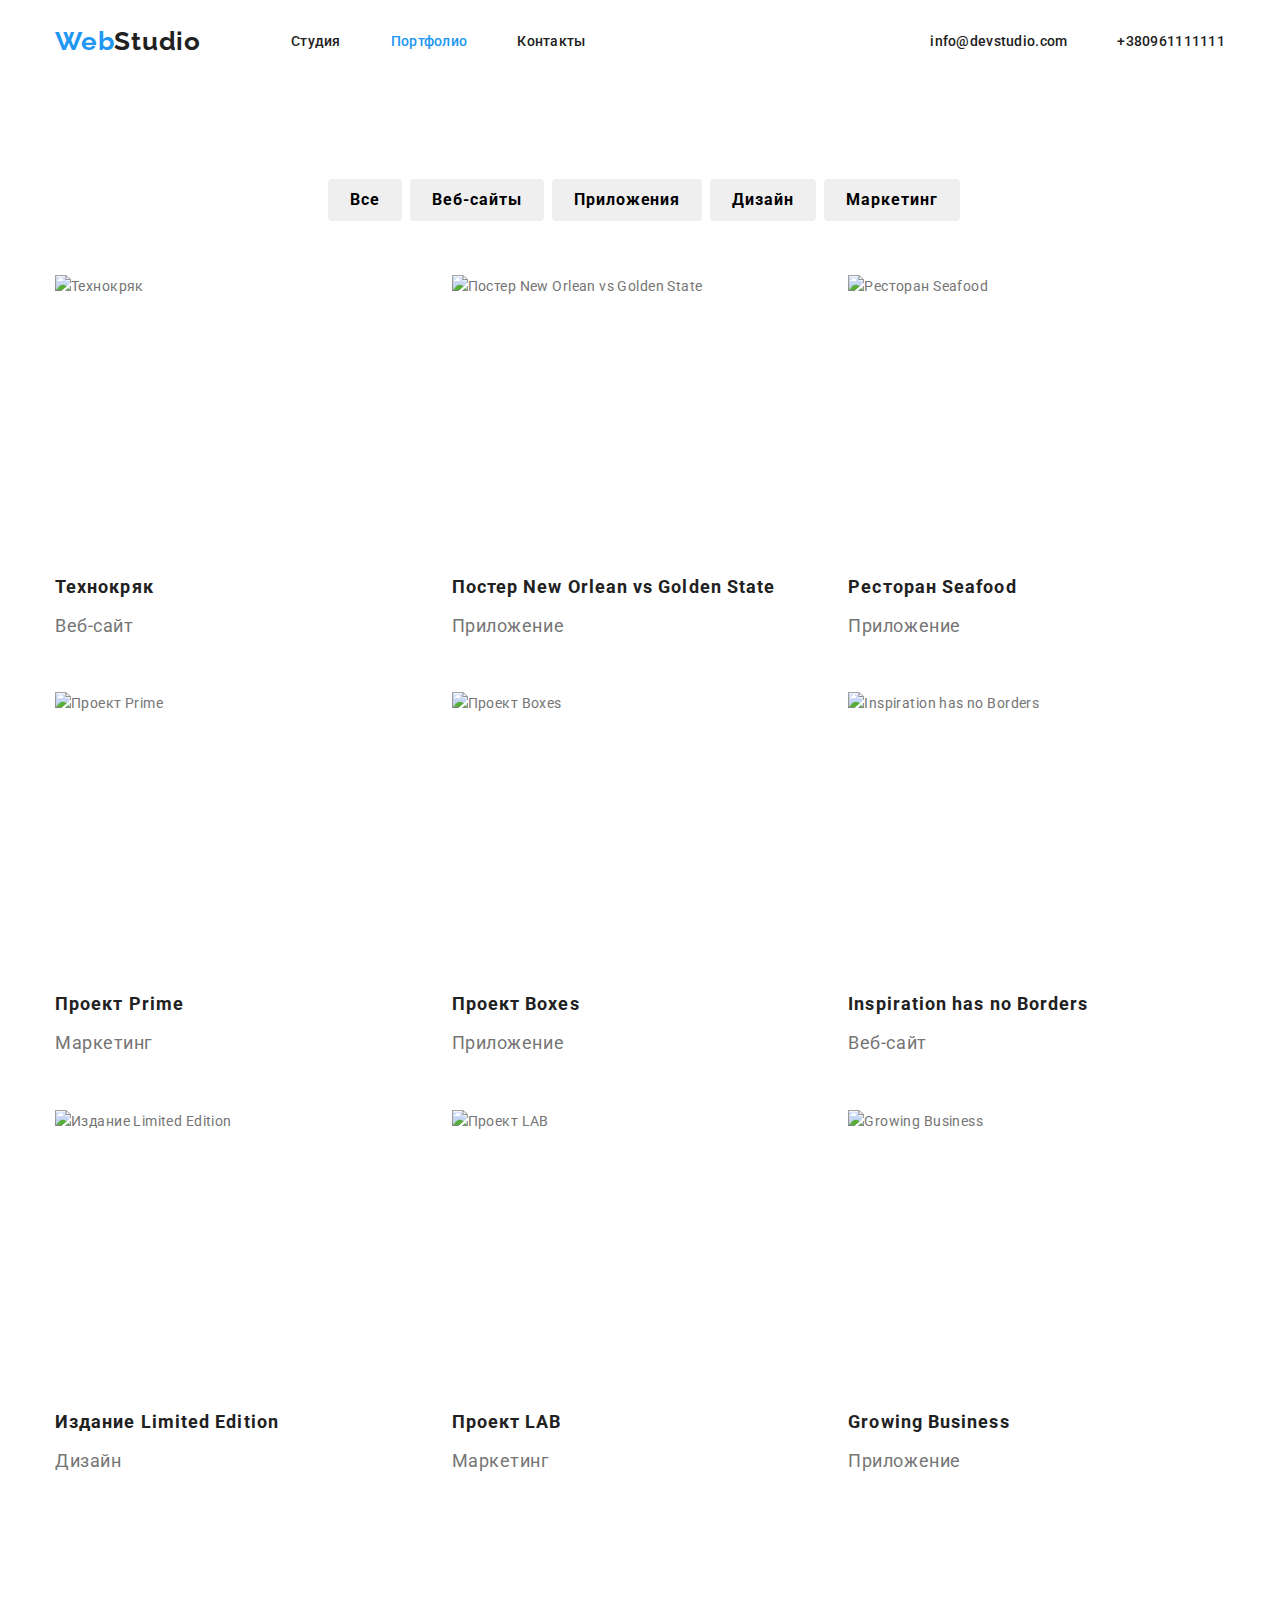
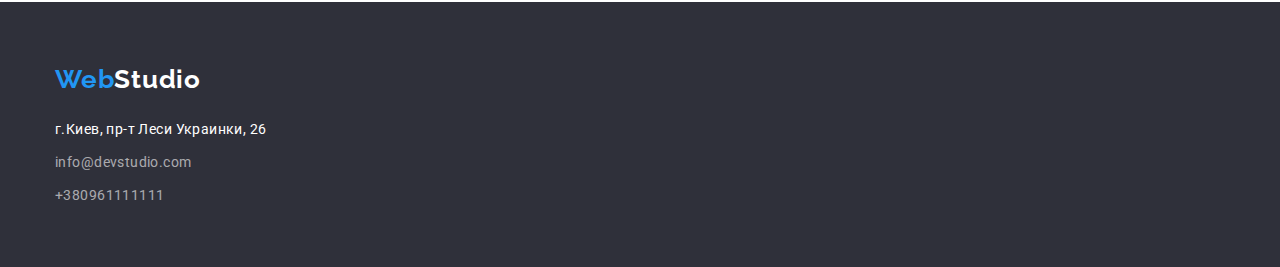
==== portfolio.html @ d6f4fa35 "goit-markup-hw-03" ====
<!DOCTYPE html>
<html lang="ru">
    <head>
        <meta charset="UTF-8" />
        <meta name="viewpoint" content="width=device-width, initial-scale=1.0" />
        <title> Document </title>
        <link rel="preconnect" href="https://fonts.gstatic.com">
        <link href="https://fonts.googleapis.com/css2?family=Raleway:wght@700&family=Roboto:wght@400;500;700;900&display=swap" rel="stylesheet">
        <link rel="stylesheet" href="https://cdnjs.cloudflare.com/ajax/libs/modern-normalize/0.2.0/modern-normalize.min.css" />
        <link rel="stylesheet" href="./css/style.css" />
    </head>
    <body>
        <!-- Шапка сайта -->
        <header class="header">
            <div class="container">
                <nav class="navigation">
                    <a class="link logo" href="./index.html"><span class="web">Web</span><span class="studio">Studio</span>
                    </a>
                    <ul class="list menu">
                        <li class="menu-item"><a class="link current" href="./index.html">Студия</a></li>
                        <li class="menu-item pad"><a class="page-current" href="./portfolio.html">Портфолио</a></li>
                        <li class="menu-item pad"><a class="link" href="">Контакты</a></li>
                    </ul>
                </nav> 
                <ul class="list menu">
                    <li class="menu-item"><a class="link" href="mailto:info@devstudio.com">info@devstudio.com</a></li>
                    <li class="menu-item pad"><a class="link" href="tel:+380961111111">+380961111111</a></li>
                </ul> 
            </div> 
        </header>
        <main>
            <!-- Портфолио -->
            <section class="portfolio">
                <h1 class="visually-hidden">Портфолио</h1>
                <div class="container">
                    <ul class="list grid">
                        <li class="grid-item">
                            <button class="button pointer" type="button">Все</button>
                        </li>
                        <li class="menu-item grid-item">
                            <button class="button pointer" type="button">Веб-сайты</button>
                        </li>
                        <li class="menu-item grid-item">
                            <button class="button pointer" type="button">Приложения</button>
                        </li>
                        <li class="menu-item grid-item">
                            <button class="button pointer" type="button">Дизайн</button>
                        </li>
                        <li class="menu-item grid-item">
                            <button class="button pointer" type="button">Маркетинг</button>
                        </li>
                    </ul>
                    <h2 class="visually-hidden">Продукты нашей компании</h2>
                    <ul class="list card-set">
                        <li class="item">
                            <div class="card-thumb">
                                <img src="./img/img8.jpg" width="370" height="294" alt="Технокряк">
                            </div>
                            <div class="card-content">
                                <h3 class="portfolio-tittle">Технокряк</h3>
                                <p class="portfolio-subtittle">Веб-сайт</p>
                            </div>
                        </li>

                        <li class="item">
                            <div class="card-thumb">
                                <img src="./img/img9.jpg" width="370" height="294" alt="Постер New Orlean vs Golden State">
                            </div>
                            <div class="card-content">
                                <h3 class="portfolio-tittle">Постер New Orlean vs Golden State</h3>
                                <p class="portfolio-subtittle">Приложение</p>
                            </div>
                        </li>

                        <li class="item">
                            <div class="card-thumb">
                                <img src="./img/img10.jpg" width="370" height="294" alt="Ресторан Seafood">
                            </div>
                            <div class="card-content">
                                <h3 class="portfolio-tittle">Ресторан Seafood</h3>
                                <p class="portfolio-subtittle">Приложение</p>
                            </div>
                        </li>

                        <li class="item">
                            <div class="card-thumb">
                                <img src="./img/img11.jpg" width="370" height="294" alt="Проект Prime">
                            </div>
                            <div class="card-content">
                                <h3 class="portfolio-tittle">Проект Prime</h3>
                                <p class="portfolio-subtittle">Маркетинг</p>
                            </div>
                        </li>

                        <li class="item">
                            <div class="card-thumb">
                                <img src="./img/img12.jpg" width="370" height="294" alt="Проект Boxes">
                            </div>
                            <div class="card-content">
                                <h3 class="portfolio-tittle">Проект Boxes</h3>
                                <p class="portfolio-subtittle">Приложение</p>
                            </div>
                        </li>

                        <li class="item">
                            <div class="card-thumb">
                                <img src="./img/img13.jpg" width="370" height="294" alt="Inspiration has no Borders">
                            </div>
                            <div class="card-content">
                                <h3 class="portfolio-tittle">Inspiration has no Borders</h3>
                                <p class="portfolio-subtittle">Веб-сайт</p>
                            </div>
                        </li>

                        <li class="item">
                            <div class="card-thumb">
                                <img src="./img/img14.jpg" width="370" height="294" alt="Издание Limited Edition">
                            </div>
                            <div class="card-content">
                                <h3 class="portfolio-tittle">Издание Limited Edition</h3>
                                <p class="portfolio-subtittle">Дизайн</p>
                            </div>
                        </li>

                        <li class="item">
                            <div class="card-thumb">
                                <img src="./img/img15.jpg" width="370" height="294" alt="Проект LAB">
                            </div>
                            <div class="card-content">
                                <h3 class="portfolio-tittle">Проект LAB</h3>
                                <p class="portfolio-subtittle">Маркетинг</p>
                            </div>
                        </li>

                        <li class="item">
                            <div class="card-thumb">
                                <img src="./img/img16.jpg" width="370" height="294" alt="Growing Business">
                            </div>
                            <div class="card-content">
                                <h3 class="portfolio-tittle">Growing Business</h3>
                                <p class="portfolio-subtittle">Приложение</p>
                            </div>
                        </li>
                    </ul>
                </div>
            </section>
        </main>
        <!-- Футер -->
        <footer class="dark-bg">
            <div class="container footer-item">
                <a class="link" href="./index.html"><span class="web">Web</span><span class="studio-footer">Studio</span>
                </a>
                <address> 
                    <ul class="list footer-logo">
                        <li><a class="link address" href="https://goo.gl/maps/Tt3e5Wk8sjLTrzBi6" target="_blank" rel="noopener noreferrer">г.Киев, пр-т Леси Украинки, 26</a></li>
                        <li class="footer"><a class="link footer" href="mailto:info@devstudio.com">info@devstudio.com</a></li>
                        <li class="footer"><a class="link footer" href="tel:+380961111111">+380961111111</a></li>
                    </ul>
                </address>
            </div>
        </footer>
    </body>
</html>
---- css/style.css ----
/* MAIN */
  :root {
      --main-text-color: #757575;
      --dark-bg-text-color: #FFFFFF;
      --accent-color: #2196f3;
      --tittle-color: #212121;
      --dark-bg-color: #2f303a;
      --button-color: #212121;
      --button-background-color: #e5e5e5;
      --card-set-gap: 20px;
      --grid-item: 1;
  }
  html {
    box-sizing: border-box;
  }
  *,
  *::before
  *::after {
    box-sizing: inherit;
  }
  body {
    font-family: "Roboto";
    font-style: normal;
    font-weight: 400;
    font-size: 14px;
    line-height: 1.71;
    letter-spacing: 0.03em; 
    color: var(--main-text-color);
  }
  h1,
  h2,
  h3,
  h4,
  h5,
  h6,
  p {
    margin: 0;
    margin-top: 0;
  }
  img {
    display: block;
    max-width: 100%;
    height: auto;
  }

  /* CONTAINER */
  .container {
    width: 1200px;
    padding-left: 15px;
    padding-right: 15px;
    margin-left: auto;
    margin-right: auto;
  }

  /* CARD SET */
  .card-set {
    padding: 0;
    margin: 0;
    list-style: none; 
    display: flex;
    flex-wrap: wrap;
    margin-top: calc( -1 * var(--card-set-gap));
    margin-left: calc( -1 * var(--card-set-gap));
    padding-bottom: px;
  }
  .card-set > .item {
    flex-basis: calc(100% / 3 - var(--card-set-gap)); 
    margin-left: var(--card-set-gap);
    margin-top: var(--card-set-gap);
  }

  /* CARD */
  .card-thumb {
    outline: 1px;
  }
  .item {
    outline: 1px;
  }
  .card-content {
    padding-bottom: 30px;
  }
  .card-text {
    margin-top: 10px;
  }

  /* LINK */
  .link { 
      color: inherit;
      text-decoration: none;
  }
  .link:hover,
  .link:focus {
      color: var(--accent-color);
  }
  .link-current {
      color: var(--accent-color);
      text-decoration: none;
  }
  .list {
      margin-top: 0;
      margin-bottom: 0;
      padding-left: 0;
      list-style: none;
      text-decoration: none;
      font-style: normal;
  }
  .dark-bg {
      background-color: var(--dark-bg-color);
  }

  /* BUTTON */
  .button {
      padding: 6px 22px;
      font-family: inherit;
      font-weight: 700;
      font-size: 16px;
      line-height: 1.87;
      letter-spacing: 0.06em;
      border-radius: 4px;
      border: 0;
  }
  .button-main {
      font-weight: 700;
      font-size: 16px;
      line-height: 1.87;
      letter-spacing: 0.06em;
      padding: 10px 32px;
      color: var(--dark-bg-text-color);
      background-color: var(--accent-color);  
      border-radius: 4px;
      min-width: 200px;
      height: 50px;
      margin-left: auto;
      margin-right: auto;
      border: 0;
  }
  .button:focus,
  .button:hover{
      color: var(--dark-bg-text-color);
      background-color: var(--accent-color);
  }
  .pointer {
    cursor: pointer;
  }
  .menu {
    display: inline-flex;
  }
  .menu-item: not( :last-child ) {
    padding-top: 32px;
    padding-bottom: 32px;
  }
  .pad {
    margin-left: 50px;
  }

  /* TITTLE */
  .page-tittle {
    font-weight: 900;
    font-size: 44px;
    line-height: 1.36;
    letter-spacing: 0.06em; 
    color: var(--dark-bg-text-color);
    text-transform: uppercase;
    margin-bottom: 30px;
  }
  .page-current {
      color: var(--accent-color);
      text-decoration: none;
  }
  .section-tittle {
    font-weight: 700;
    font-size: 36px;
    line-height: 1.16;
    letter-spacing: 0.03em; 
    color: var(--tittle-color);
    justify-content: center;
    text-align: center;
    margin-bottom: 50px;
  }
  .subsection-tittle {
    font-weight: 700;
    line-height: 1.14;
    letter-spacing: 0.03em;
    color: var(--tittle-color); 
    text-transform: uppercase;
    margin-bottom: 10px; 
  }
  .visually-hidden {
    position: absolute !important;
    clip: rect(1px 1px 1px 1px);
    clip: rect(1px, 1px, 1px, 1px);
    padding: 0 !important;
    border: 0 !important;
    height: 1px !important;
    width: 1px !important;
    overflow: hidden;
  }
  .dark-bg .tittle {
    --tittle-color: var(--dark-bg-text-color);
  }
  .section {
    padding-bottom: 94px;
  }

  /* PORTFOLIO */
  .portfolio-tittle {
    font-weight: 700;
    font-size: 18px;
    line-height: 2;
    letter-spacing: 0.06em;
    color: var(--tittle-color);
    margin-bottom: 4px;
  }
  .portfolio-subtittle {
    font-weight: 400;
    font-size: 18px;
    line-height: 1.87;
    letter-spacing: 0.03em;
    color: var(--main-text-color);   
  }
  .portfolio {
    --grid-item: 5;
    padding-left: auto;
    padding-right: auto;
    padding-top: 94px;
    padding-bottom: 94px;
  }
  
  /* HEADER */
  .header {
    padding-top: 24px;
    padding-bottom: 25px;
    font-weight: 500;
    font-size: 14px;
    line-height: 1.14;
    letter-spacing: 0.02em;
    color: var(--tittle-color); 
    text-decoration: none;  
  }
  .header .container {
    display: flex;
    align-items: center;
    justify-content: flex-end;
  }
  .header .logo {
    margin-right: 90px;
  }
  .navigation {
    display: flex;
    align-items: center;
    margin-right: auto;
  }
  .web {
    font-family: "Raleway";
    font-weight: 700;
    font-size: 26px;
    line-height: 1.17;
    letter-spacing: 0.03em;
    color: var(--accent-color);   
  }
  .studio {
    font-family: "Raleway";
    font-style: normal;
    font-weight: 700;
    font-size: 26px;
    line-height: 1.38;
    letter-spacing: 0.03em;
    color: var(--tittle-color);  
  }
  .logo {
    display: block;
  }

  /* GALLERY */
  .gallery {
    display: flex;
    justify-content: center;
    margin-left: auto;
    margin-right: auto;
    padding-right: -30px;
  }
  .gallery-item {
    --grid-item: 3;
    margin-right: 30px;
  }
  .methods {
    --grid-item: 4;
    display: flex;
    padding-right: -30px;
  }
  .methods-item {
    margin-right: 30px;
  }

  /* TEAM */
  .team {
      background-color: var(--dark-bg-text-color);
      display: flex;
      margin-left: auto;
      margin-right: auto;
      justify-content: center;
      --grid-item: 4;
  }
  .team-item {
    text-align: center
  }
  .team-member {
    font-weight: 500;
    font-size: 16px;
    line-height: 1.18;
    color: var(--tittle-color);
    margin-bottom: 10px;  
  }
  .team-member-position {
    font-size: 16px;
    line-height: 1.18;
    color: var(--main-text-color);
  }
  .team-img {
    padding-bottom: 30px;
  }
  .team-content {
    padding-bottom: 30px;
  }
  .grid {
    display: flex;
    margin-left: auto;
    margin-right: auto;
    justify-content: center;
    margin-bottom: 34px;
    padding-left: -8px;
  }
  .grid-item {
    margin-left: 8px;
  }

  /* HERO */
  .hero {
    display: flex;
    align-items: center;
    padding-top: 200px;
    padding-bottom: 200px;
    margin-bottom: 94px;
  }
  .hero .container {
    display: flex;
    justify-content: center;
  }
  .hero-content {
    width: 55%;
    max-width: 700px;
    flex-wrap: wrap;
    margin-left: auto;
    margin-right: auto;
    text-align: center;
  }

  /* FOOTER */
  .footer {
    color: rgba(255, 255, 255, 0.6);
    margin-top: 9px;
  }
  .studio-footer {
    font-family: "Raleway";
    font-style: normal;
    font-weight: 700;
    font-size: 26px;
    line-height: 1.38;
    letter-spacing: 0.03em;
    color: var(--dark-bg-text-color);
  }
  .address {
    color: var(--dark-bg-text-color);
  }
  .footer-item {
    padding-top: 60px;
    padding-bottom: 60px;
  }
  .footer-logo {
    margin-top: 20px;
  }
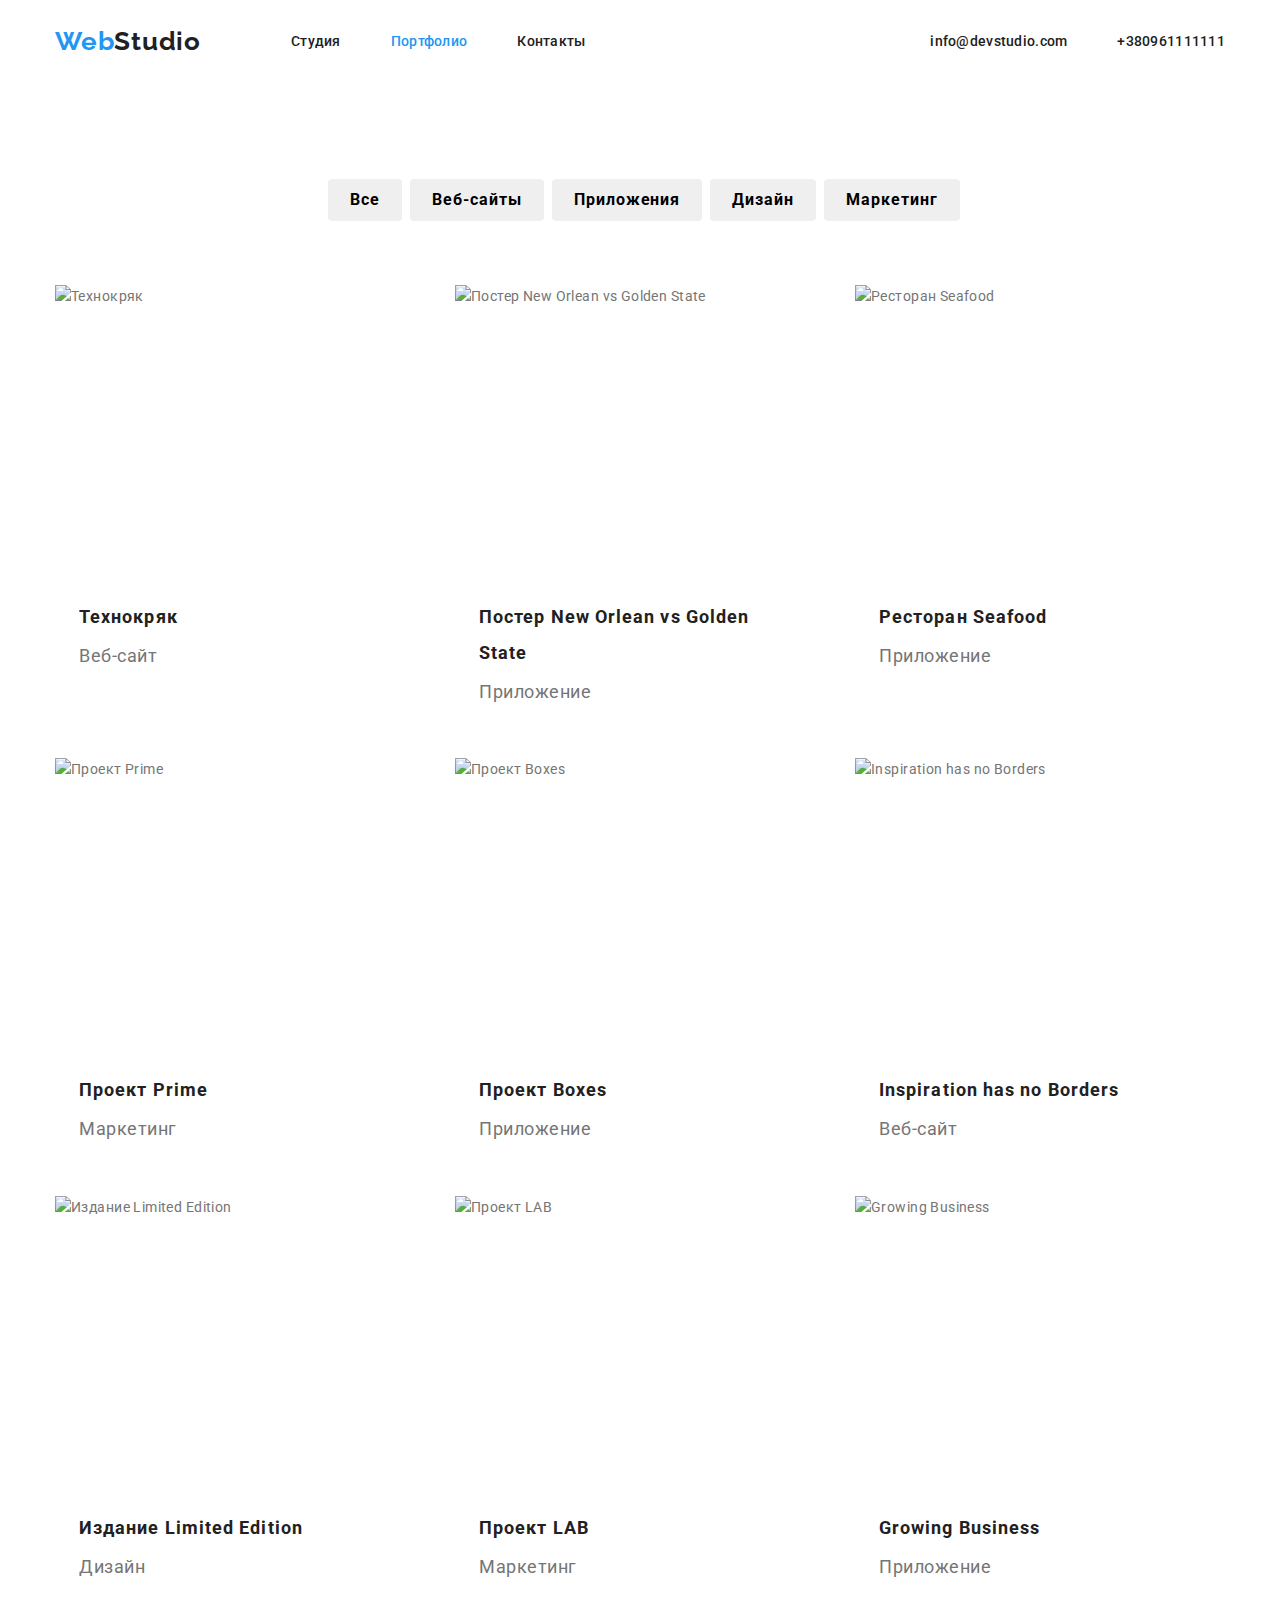
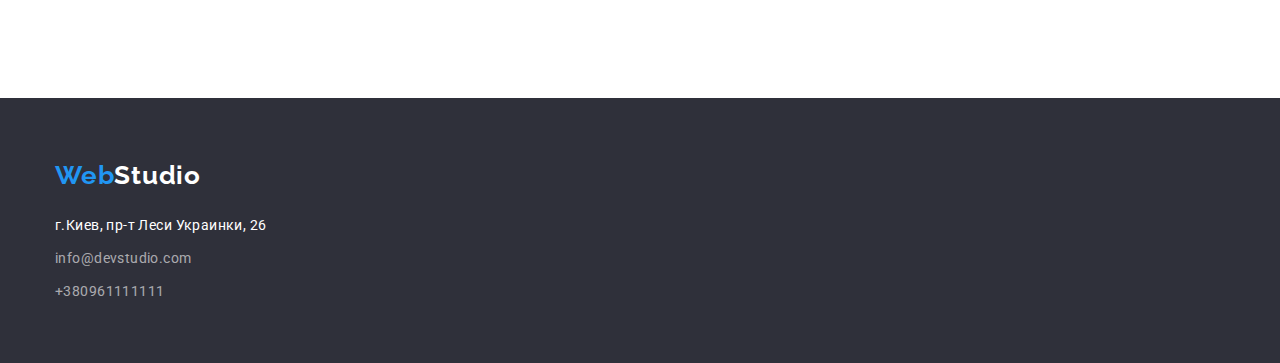
==== commit ef7de661: "goit-markup-hw-03" ====
--- a/portfolio.html
+++ b/portfolio.html
@@ -150,8 +150,8 @@
             <div class="container footer-item">
                 <a class="link" href="./index.html"><span class="web">Web</span><span class="studio-footer">Studio</span>
                 </a>
-                <address> 
-                    <ul class="list footer-logo">
+                <address class="address"> 
+                    <ul class="list">
                         <li><a class="link address" href="https://goo.gl/maps/Tt3e5Wk8sjLTrzBi6" target="_blank" rel="noopener noreferrer">г.Киев, пр-т Леси Украинки, 26</a></li>
                         <li class="footer"><a class="link footer" href="mailto:info@devstudio.com">info@devstudio.com</a></li>
                         <li class="footer"><a class="link footer" href="tel:+380961111111">+380961111111</a></li>
--- a/css/style.css
+++ b/css/style.css
@@ -7,8 +7,7 @@
       --dark-bg-color: #2f303a;
       --button-color: #212121;
       --button-background-color: #e5e5e5;
-      --card-set-gap: 20px;
-      --grid-item: 1;
+      --card-set-gap: 30px;
   }
   html {
     box-sizing: border-box;
@@ -61,7 +60,6 @@
     flex-wrap: wrap;
     margin-top: calc( -1 * var(--card-set-gap));
     margin-left: calc( -1 * var(--card-set-gap));
-    padding-bottom: px;
   }
   .card-set > .item {
     flex-basis: calc(100% / 3 - var(--card-set-gap)); 
@@ -77,7 +75,7 @@
     outline: 1px;
   }
   .card-content {
-    padding-bottom: 30px;
+    padding: 20px 24px;
   }
   .card-text {
     margin-top: 10px;
@@ -201,6 +199,10 @@
   .section {
     padding-bottom: 94px;
   }
+  .section-method {
+    padding-top: 94px;
+    padding-bottom: 94px;
+  }
 
   /* PORTFOLIO */
   .portfolio-tittle {
@@ -300,9 +302,11 @@
       margin-right: auto;
       justify-content: center;
       --grid-item: 4;
+      padding-right: -30px;
   }
   .team-item {
-    text-align: center
+    text-align: center;
+    padding-right: 30px;
   }
   .team-member {
     font-weight: 500;
@@ -316,10 +320,8 @@
     line-height: 1.18;
     color: var(--main-text-color);
   }
-  .team-img {
-    padding-bottom: 30px;
-  }
   .team-content {
+    padding-top: 30px;
     padding-bottom: 30px;
   }
   .grid {
@@ -340,7 +342,6 @@
     align-items: center;
     padding-top: 200px;
     padding-bottom: 200px;
-    margin-bottom: 94px;
   }
   .hero .container {
     display: flex;
@@ -376,6 +377,6 @@
     padding-top: 60px;
     padding-bottom: 60px;
   }
-  .footer-logo {
+  .address {
     margin-top: 20px;
   }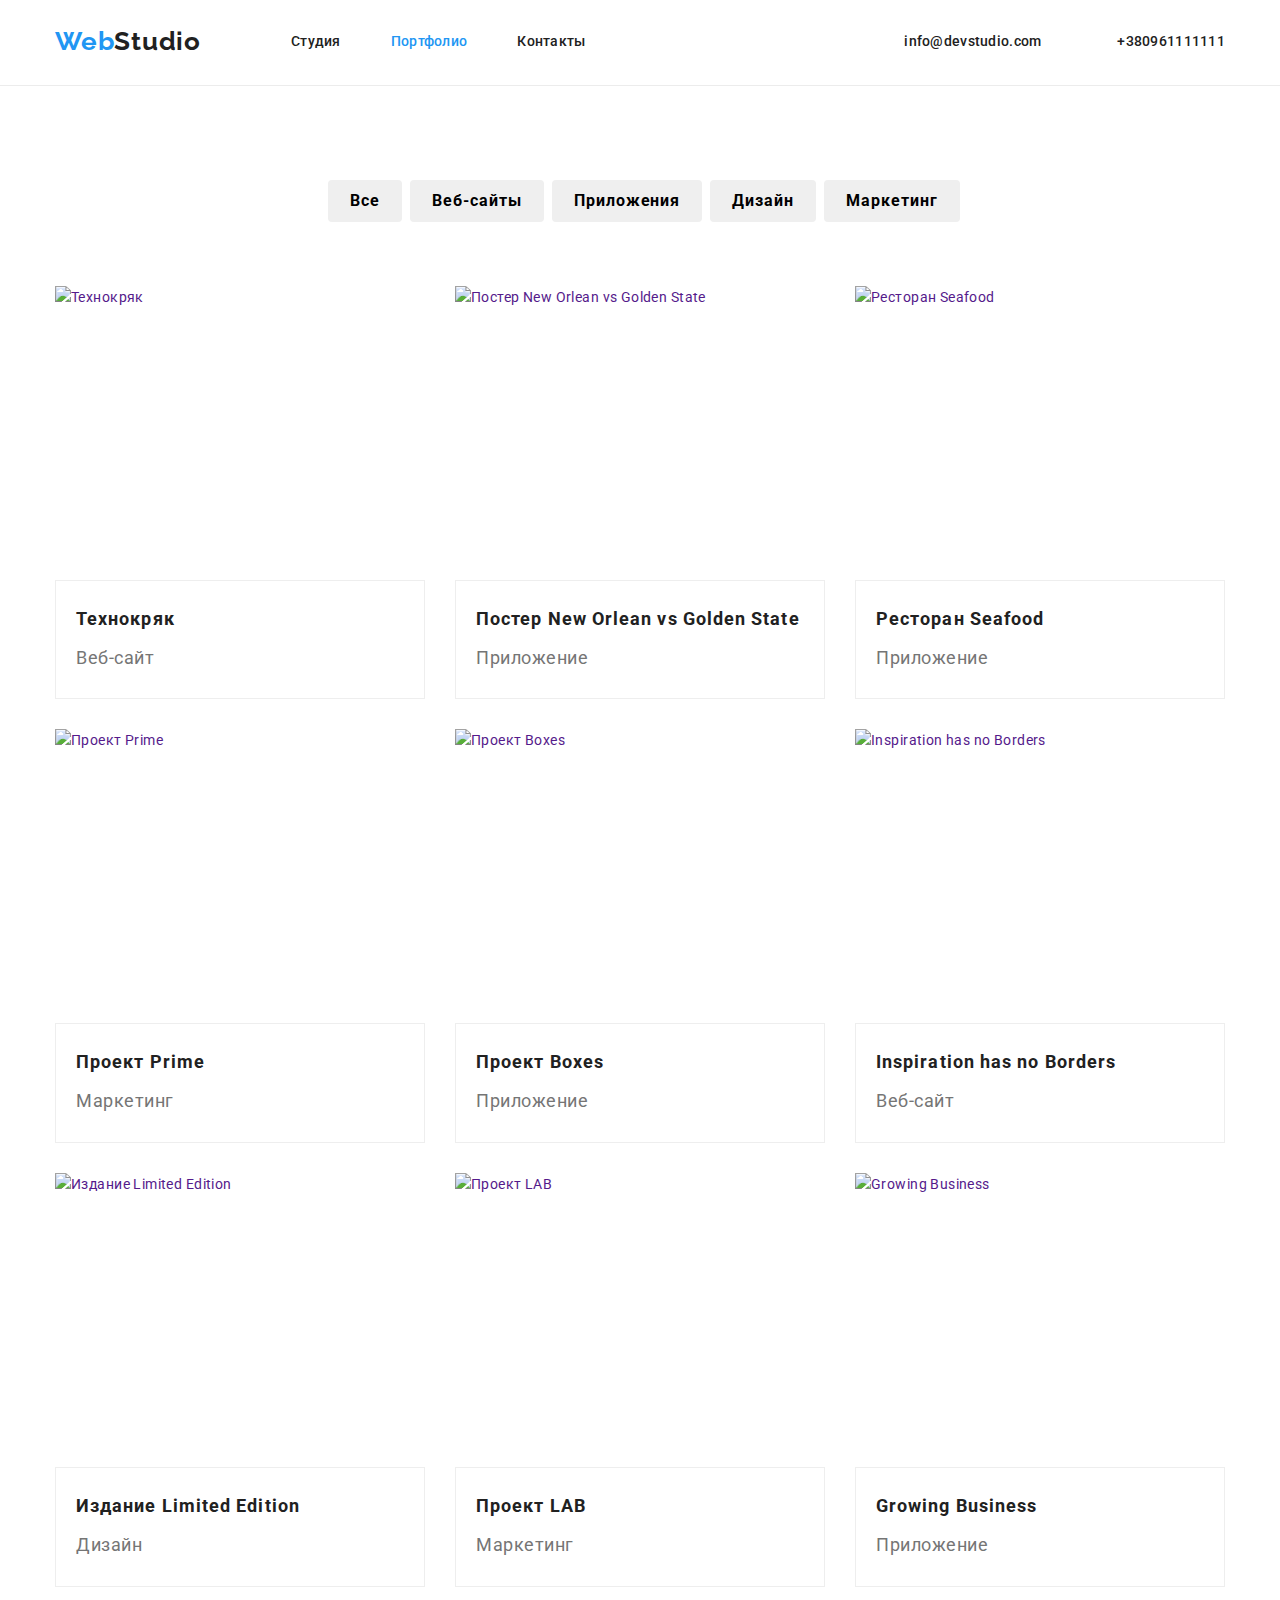
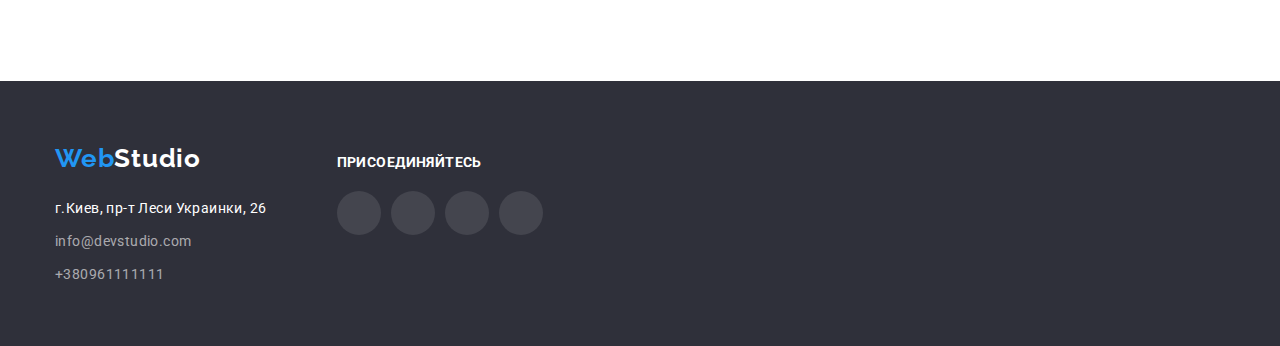
==== commit 82b20285: "goit-markup-hw-04" ====
--- a/portfolio.html
+++ b/portfolio.html
@@ -23,8 +23,16 @@
                     </ul>
                 </nav> 
                 <ul class="list menu">
-                    <li class="menu-item"><a class="link" href="mailto:info@devstudio.com">info@devstudio.com</a></li>
-                    <li class="menu-item pad"><a class="link" href="tel:+380961111111">+380961111111</a></li>
+                    <li class="menu-item"><a class="link contacts-link" href="mailto:info@devstudio.com">
+                        <svg class="icon">
+                            <use href="./img/icons/sprite.svg#icon-envelope"></use>
+                        </svg>
+                        info@devstudio.com</a></li>
+                    <li class="menu-item pad"><a class="link contacts-link" href="tel:+380961111111">
+                        <svg class="icon">
+                            <use href="./img/icons/sprite.svg#icon-smartphone"></use>
+                        </svg>
+                        +380961111111</a></li>
                 </ul> 
             </div> 
         </header>
@@ -53,66 +61,79 @@
                     <h2 class="visually-hidden">Продукты нашей компании</h2>
                     <ul class="list card-set">
                         <li class="item">
-                            <div class="card-thumb">
-                                <img src="./img/img8.jpg" width="370" height="294" alt="Технокряк">
-                            </div>
-                            <div class="card-content">
-                                <h3 class="portfolio-tittle">Технокряк</h3>
-                                <p class="portfolio-subtittle">Веб-сайт</p>
-                            </div>
-                        </li>
-
-                        <li class="item">
-                            <div class="card-thumb">
-                                <img src="./img/img9.jpg" width="370" height="294" alt="Постер New Orlean vs Golden State">
-                            </div>
-                            <div class="card-content">
-                                <h3 class="portfolio-tittle">Постер New Orlean vs Golden State</h3>
-                                <p class="portfolio-subtittle">Приложение</p>
-                            </div>
-                        </li>
-
-                        <li class="item">
-                            <div class="card-thumb">
-                                <img src="./img/img10.jpg" width="370" height="294" alt="Ресторан Seafood">
-                            </div>
-                            <div class="card-content">
-                                <h3 class="portfolio-tittle">Ресторан Seafood</h3>
-                                <p class="portfolio-subtittle">Приложение</p>
-                            </div>
-                        </li>
-
-                        <li class="item">
-                            <div class="card-thumb">
-                                <img src="./img/img11.jpg" width="370" height="294" alt="Проект Prime">
-                            </div>
-                            <div class="card-content">
-                                <h3 class="portfolio-tittle">Проект Prime</h3>
-                                <p class="portfolio-subtittle">Маркетинг</p>
-                            </div>
-                        </li>
-
-                        <li class="item">
-                            <div class="card-thumb">
-                                <img src="./img/img12.jpg" width="370" height="294" alt="Проект Boxes">
-                            </div>
-                            <div class="card-content">
-                                <h3 class="portfolio-tittle">Проект Boxes</h3>
-                                <p class="portfolio-subtittle">Приложение</p>
-                            </div>
-                        </li>
-
-                        <li class="item">
-                            <div class="card-thumb">
-                                <img src="./img/img13.jpg" width="370" height="294" alt="Inspiration has no Borders">
-                            </div>
-                            <div class="card-content">
-                                <h3 class="portfolio-tittle">Inspiration has no Borders</h3>
-                                <p class="portfolio-subtittle">Веб-сайт</p>
-                            </div>
-                        </li>
-
-                        <li class="item">
+                            <a href="" class="card-link">
+                                <div class="card-thumb">
+                                    <img src="./img/img8.jpg" width="370" height="294" alt="Технокряк">
+                                </div>
+                                <div class="card-content">
+                                    <h3 class="portfolio-tittle">Технокряк</h3>
+                                    <p class="portfolio-subtittle">Веб-сайт</p>
+                                </div>
+                            </a>
+                        </li>
+
+                        <li class="item">
+                            <a href="" class="card-link">
+                                <div class="card-thumb">
+                                    <img src="./img/img9.jpg" width="370" height="294" alt="Постер New Orlean vs Golden State">
+                                </div>
+                                <div class="card-content">
+                                    <h3 class="portfolio-tittle">Постер New Orlean vs Golden State</h3>
+                                    <p class="portfolio-subtittle">Приложение</p>
+                                </div>
+                            </a>
+                        </li>
+
+                        <li class="item">
+                            <a href="" class="card-link">
+                                <div class="card-thumb">
+                                    <img src="./img/img10.jpg" width="370" height="294" alt="Ресторан Seafood">
+                                </div>
+                                <div class="card-content">
+                                    <h3 class="portfolio-tittle">Ресторан Seafood</h3>
+                                    <p class="portfolio-subtittle">Приложение</p>
+                                </div>
+                            </a>
+                        </li>
+
+                        <li class="item">
+                            <a href="" class="card-link">
+                                <div class="card-thumb">
+                                    <img src="./img/img11.jpg" width="370" height="294" alt="Проект Prime">
+                                </div>
+                                <div class="card-content">
+                                    <h3 class="portfolio-tittle">Проект Prime</h3>
+                                    <p class="portfolio-subtittle">Маркетинг</p>
+                                </div>
+                            </a>
+                        </li>
+
+                        <li class="item">
+                            <a href="" class="card-link">
+                                <div class="card-thumb">
+                                    <img src="./img/img12.jpg" width="370" height="294" alt="Проект Boxes">
+                                </div>
+                                <div class="card-content">
+                                    <h3 class="portfolio-tittle">Проект Boxes</h3>
+                                    <p class="portfolio-subtittle">Приложение</p>
+                                </div>
+                            </a>
+                        </li>
+
+                        <li class="item">
+                            <a href="" class="card-link">
+                                <div class="card-thumb">
+                                    <img src="./img/img13.jpg" width="370" height="294" alt="Inspiration has no Borders">
+                                </div>
+                                <div class="card-content">
+                                    <h3 class="portfolio-tittle">Inspiration has no Borders</h3>
+                                    <p class="portfolio-subtittle">Веб-сайт</p>
+                                </div>
+                            </a>
+                        </li>
+
+                        <li class="item">
+                            <a href="" class="card-link">
                             <div class="card-thumb">
                                 <img src="./img/img14.jpg" width="370" height="294" alt="Издание Limited Edition">
                             </div>
@@ -120,26 +141,31 @@
                                 <h3 class="portfolio-tittle">Издание Limited Edition</h3>
                                 <p class="portfolio-subtittle">Дизайн</p>
                             </div>
-                        </li>
-
-                        <li class="item">
-                            <div class="card-thumb">
-                                <img src="./img/img15.jpg" width="370" height="294" alt="Проект LAB">
-                            </div>
-                            <div class="card-content">
-                                <h3 class="portfolio-tittle">Проект LAB</h3>
-                                <p class="portfolio-subtittle">Маркетинг</p>
-                            </div>
-                        </li>
-
-                        <li class="item">
-                            <div class="card-thumb">
-                                <img src="./img/img16.jpg" width="370" height="294" alt="Growing Business">
-                            </div>
-                            <div class="card-content">
-                                <h3 class="portfolio-tittle">Growing Business</h3>
-                                <p class="portfolio-subtittle">Приложение</p>
-                            </div>
+                        </a>
+                        </li>
+
+                        <li class="item">
+                            <a href="" class="card-link">
+                                <div class="card-thumb">
+                                    <img src="./img/img15.jpg" width="370" height="294" alt="Проект LAB">
+                                </div>
+                                <div class="card-content">
+                                    <h3 class="portfolio-tittle">Проект LAB</h3>
+                                    <p class="portfolio-subtittle">Маркетинг</p>
+                                </div>
+                            </a>
+                        </li>
+
+                        <li class="item">
+                            <a href="" class="card-link">
+                                <div class="card-thumb">
+                                    <img src="./img/img16.jpg" width="370" height="294" alt="Growing Business">
+                                </div>
+                                <div class="card-content">
+                                    <h3 class="portfolio-tittle">Growing Business</h3>
+                                    <p class="portfolio-subtittle">Приложение</p>
+                                </div>
+                            </a>
                         </li>
                     </ul>
                 </div>
@@ -147,16 +173,51 @@
         </main>
         <!-- Футер -->
         <footer class="dark-bg">
-            <div class="container footer-item">
-                <a class="link" href="./index.html"><span class="web">Web</span><span class="studio-footer">Studio</span>
-                </a>
-                <address class="address"> 
-                    <ul class="list">
-                        <li><a class="link address" href="https://goo.gl/maps/Tt3e5Wk8sjLTrzBi6" target="_blank" rel="noopener noreferrer">г.Киев, пр-т Леси Украинки, 26</a></li>
-                        <li class="footer"><a class="link footer" href="mailto:info@devstudio.com">info@devstudio.com</a></li>
-                        <li class="footer"><a class="link footer" href="tel:+380961111111">+380961111111</a></li>
-                    </ul>
-                </address>
+            <div class="container footer-container">
+                <div class="footer-item">
+                    <a class="link" href="./index.html"><span class="web">Web</span><span class="studio-footer">Studio</span>
+                    </a>
+                    <address class="address"> 
+                        <ul class="list">
+                            <li><a class="link address" href="https://goo.gl/maps/Tt3e5Wk8sjLTrzBi6" target="_blank" rel="noopener noreferrer">г.Киев, пр-т Леси Украинки, 26</a></li>
+                            <li class="footer"><a class="link footer" href="mailto:info@devstudio.com">info@devstudio.com</a></li>
+                            <li class="footer"><a class="link footer" href="tel:+380961111111">+380961111111</a></li>
+                        </ul>
+                    </address>
+                </div>
+                <div class="social">
+                    <p class="social-call">присоединяйтесь</p>
+                    <ul class="list footer-icons">
+                        <li class="footer-icons-item">
+                            <a href="" class="footer-icons-link" target="_blank" rel="noopener noreferrer">
+                                <svg class="icon">
+                                    <use href="./img/icons/sprite.svg#icon-instagram"></use>
+                                </svg>
+                            </a>
+                        </li>
+                        <li class="footer-icons-item">
+                            <a href="" class="footer-icons-link" target="_blank" rel="noopener noreferrer">
+                                <svg class="icon">
+                                    <use href="./img/icons/sprite.svg#icon-twitter"></use>
+                                </svg>
+                            </a>
+                        </li>
+                        <li class="footer-icons-item">
+                            <a href="" class="footer-icons-link" target="_blank" rel="noopener noreferrer">
+                                <svg class="icon">
+                                    <use href="./img/icons/sprite.svg#icon-facebook"></use>
+                                </svg>
+                            </a>
+                        </li>
+                        <li class="footer-icons-item">
+                            <a href="" class="footer-icons-link" target="_blank" rel="noopener noreferrer">
+                                <svg class="icon">
+                                    <use href="./img/icons/sprite.svg#icon-linkedin"></use>
+                                </svg>
+                            </a>
+                        </li>
+                    </ul>
+                </div>
             </div>
         </footer>
     </body>
--- a/css/style.css
+++ b/css/style.css
@@ -74,11 +74,19 @@
   .item {
     outline: 1px;
   }
+  .item:hover,
+  .item:focus {
+    box-shadow: 0 4px 4px 0 rgba(0, 0, 0, 0.25); 
+  }
   .card-content {
-    padding: 20px 24px;
+    padding: 20px 0 24px 20px;
+    border: 1px solid #eee;;
   }
   .card-text {
     margin-top: 10px;
+  }
+  .card-link {
+    text-decoration: none;
   }
 
   /* LINK */
@@ -140,6 +148,10 @@
   .pointer {
     cursor: pointer;
   }
+  .pointer:hover,
+  .pointer:focus {
+    box-shadow: 0 4px 4px 0 rgba(0, 0, 0, 0.25);
+  }
   .menu {
     display: inline-flex;
   }
@@ -237,7 +249,10 @@
     line-height: 1.14;
     letter-spacing: 0.02em;
     color: var(--tittle-color); 
-    text-decoration: none;  
+    text-decoration: none;
+    border-bottom-width: 1px;
+    border-bottom-style: solid;
+    border-bottom-color: #ececec;
   }
   .header .container {
     display: flex;
@@ -272,6 +287,20 @@
   .logo {
     display: block;
   }
+  .contacts-link {
+    display: flex;
+    align-items: center;
+  }
+  .contacts-link .icon {
+    width: 16px;
+    height: 16px;
+    stroke: inherit;
+    margin-right: 10px;
+  }
+  .contacts-link:hover .icon,
+  .contacts-link:focus .icon {
+    fill: var(--accent-color);
+  }
 
   /* GALLERY */
   .gallery {
@@ -292,21 +321,45 @@
   }
   .methods-item {
     margin-right: 30px;
+  }
+  .methods-item::before {
+    margin-bottom: 30px;
+    display: block;
+    content: "";
+    width: 270px;
+    height: 120px;
+    background-repeat: no-repeat;
+    background-position: center;
+    background-color: #f5f4fa;
+  }
+  . ::before .icon {
+    box-sizing: border-box;
+  }
+  .antenna::before {
+    background-image: url("../img/icons/antenna.svg");
+  }
+  .clock::before {
+    background-image: url("../img/icons/clock.svg");
+  }
+  .diagram::before {
+    background-image: url("../img/icons/diagram.svg");
+  }
+  .astronaut::before {
+    background-image: url("../img/icons/astronaut.svg");
   }
 
   /* TEAM */
   .team {
       background-color: var(--dark-bg-text-color);
       display: flex;
-      margin-left: auto;
-      margin-right: auto;
       justify-content: center;
       --grid-item: 4;
       padding-right: -30px;
   }
   .team-item {
     text-align: center;
-    padding-right: 30px;
+    margin-right: 30px;
+    box-shadow: 0 4px 4px 0 rgba(0, 0, 0, 0.25);
   }
   .team-member {
     font-weight: 500;
@@ -319,6 +372,7 @@
     font-size: 16px;
     line-height: 1.18;
     color: var(--main-text-color);
+    margin-bottom: 16px;
   }
   .team-content {
     padding-top: 30px;
@@ -335,18 +389,54 @@
   .grid-item {
     margin-left: 8px;
   }
+  .social-icons {
+    display: inline-flex;
+    padding-right: -10px;
+  }
+  .social-icons-link {
+    display: flex;
+    justify-content: center;
+    align-items: center;
+    width: 44px;
+    height: 44px;
+    border-radius: 50%;
+    background-color: var(--dark-bg-text-color);
+  }
+  .social-icons-item {
+    margin-right: 10px;
+  }
+  .social-icons .icon {
+    width: 20px;
+    height: 20px;
+    fill: rgba(0, 0, 0, 0.25);
+  }
+  .social-icons-link:hover .icon,
+  .social-icons-link:focus .icon {
+    fill: var(--dark-bg-text-color);
+  }
+  .social-icons-link:hover,
+  .social-icons-link:focus {
+    background-color: var(--accent-color);
+  }
 
   /* HERO */
   .hero {
-    display: flex;
-    align-items: center;
     padding-top: 200px;
     padding-bottom: 200px;
   }
   .hero .container {
-    display: flex;
-    justify-content: center;
-  }
+  }
+  .overlay {
+    max-width: 1600px;
+    height: 600px;
+    margin-left: auto;
+    margin-right: auto;
+    outline: ;
+    background-image: linear-gradient(to right, rgba(47,48,58,0.4), rgba(47,48,58,0.4)), url(../img/background.png);
+    background-repeat: no-repeat;
+    background-position: center;
+    background-size: contain;
+  } 
   .hero-content {
     width: 55%;
     max-width: 700px;
@@ -354,6 +444,51 @@
     margin-left: auto;
     margin-right: auto;
     text-align: center;
+    padding-top: 200px;
+    padding-bottom: 200px;
+  }
+
+  /* CLIENTS */
+  .clients {
+    display: flex;
+    margin-left: -30px;
+    justify-content: center;
+  }
+  .clients-icons {
+    display: inline-block;
+    margin-right: 30px;
+    margin-bottom: 94px;
+    border: 1px solid #AFB1B8;
+    border-radius: 4px;
+  }
+  .clients-icons .icon {
+    display: block;
+    padding: 0;
+    fill: #AFB1B8;
+  }
+  .clients-link {
+    outline: px solid #AFB1B8;
+    width: 170px;
+    height: 90px;
+    display: flex;
+    justify-content: center;
+    align-items: center;
+  }
+  .clients-link:hover .icon,
+  .clients-link:focus .icon {
+    fill: var(--accent-color);
+  }
+  .clients-icons:hover,
+  .clients-icons:focus {
+    border-color: var(--accent-color);
+  }
+  .clients-tittle {
+    font-weight: 700;
+    font-size: 36px;
+    line-height: 1.17;
+    color: var(--button-color);
+    text-align: center;
+    margin-bottom: 50px;
   }
 
   /* FOOTER */
@@ -374,9 +509,50 @@
     color: var(--dark-bg-text-color);
   }
   .footer-item {
+    margin-right: 70px;
+  }
+  .address {
+    margin-top: 20px;
+  }
+  .footer-container {
+    display: flex;
+    align-items: baseline;
     padding-top: 60px;
     padding-bottom: 60px;
   }
-  .address {
-    margin-top: 20px;
+  .social-call {
+    font-weight: 700;
+    line-height: 1.14;
+    color: var(--dark-bg-text-color);
+    text-transform: uppercase;
+    margin-bottom: 20px;
+  }
+  .footer-icons {
+    display: inline-flex;
+    padding-right: -10px;
+  }
+  .footer-icons-link {
+    display: flex;
+    justify-content: center;
+    align-items: center;
+    width: 44px;
+    height: 44px;
+    border-radius: 50%;
+    background-color: rgba(255,255,255, 0.1);
+  }
+  .footer-icons-item {
+    margin-right: 10px;
+  }
+  .footer-icons .icon {
+    width: 20px;
+    height: 20px;
+    fill: var(--dark-bg-text-color);
+  }
+  .footer-icons-link:hover .icon,
+  .footer-icons-link:focus .icon {
+    fill: var(--dark-bg-text-color);
+  }
+  .footer-icons-link:hover,
+  .footer-icons-link:focus {
+    background-color: var(--accent-color);
   }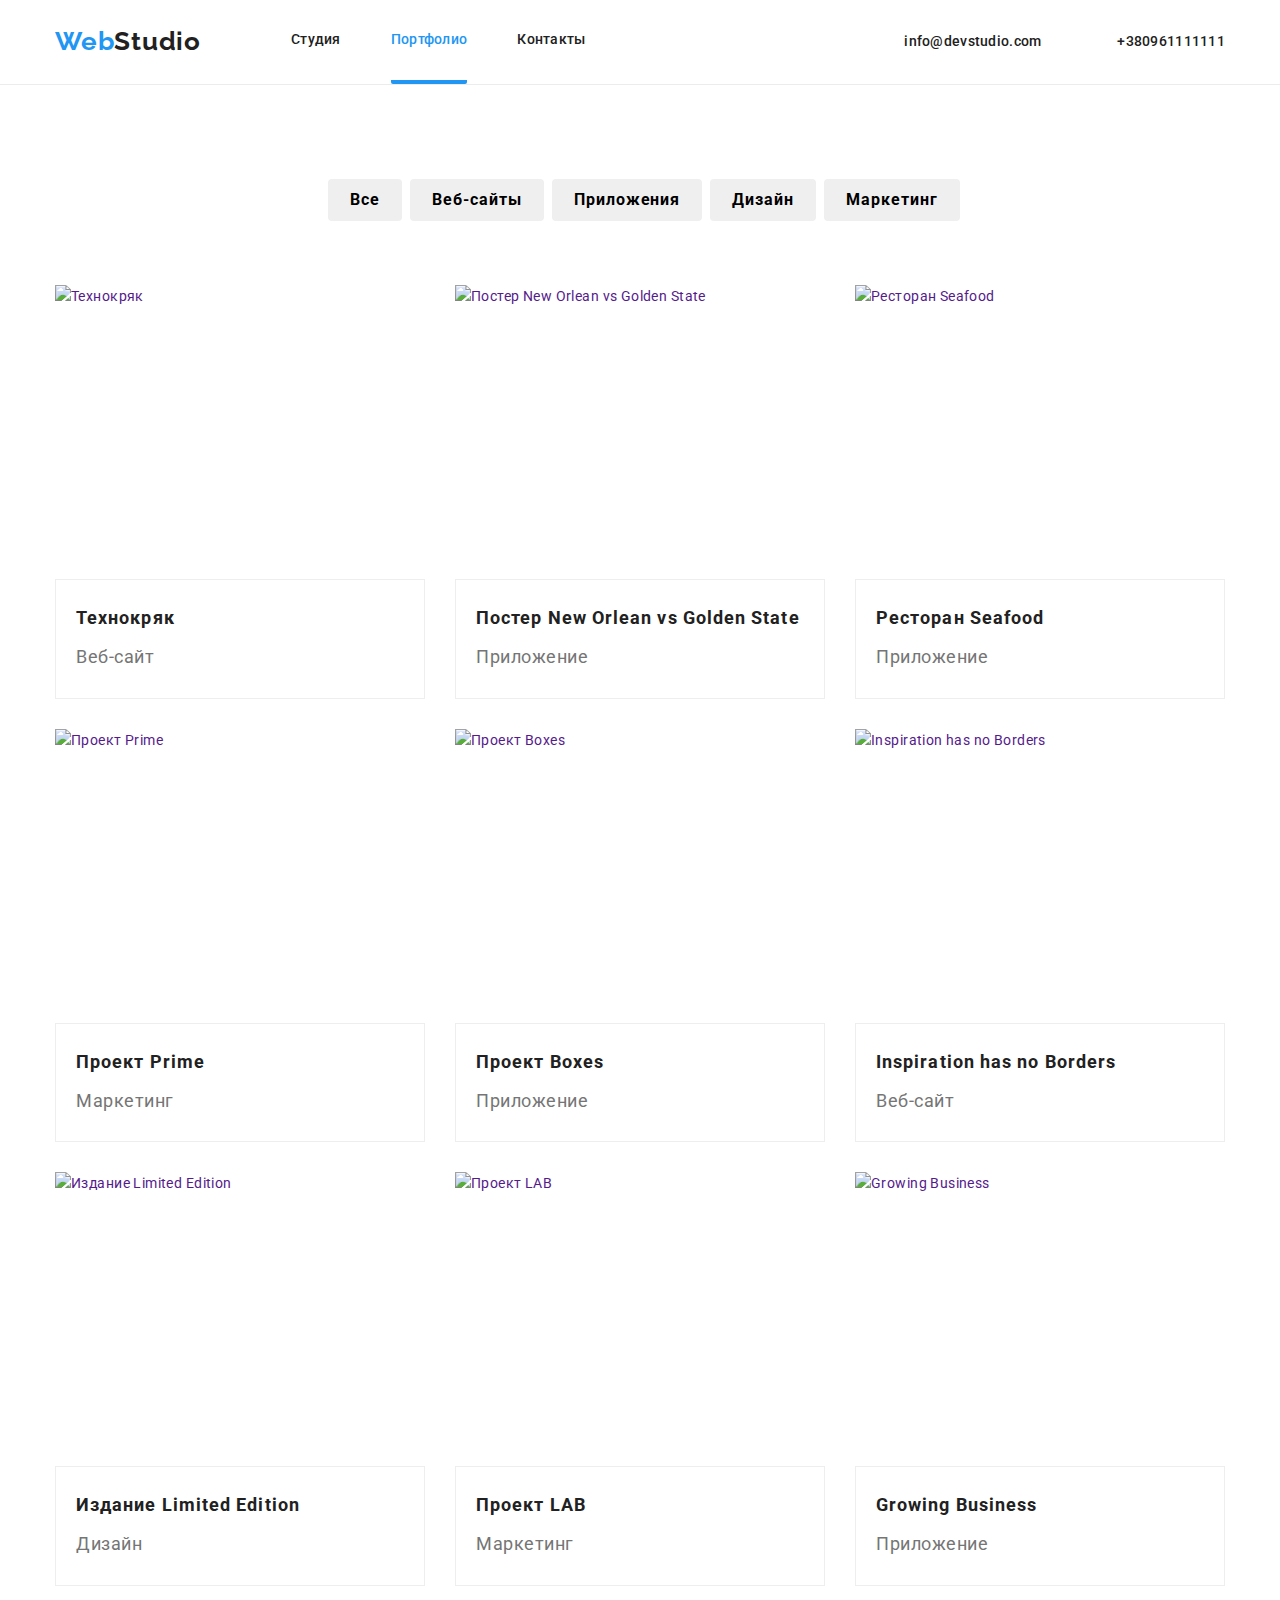
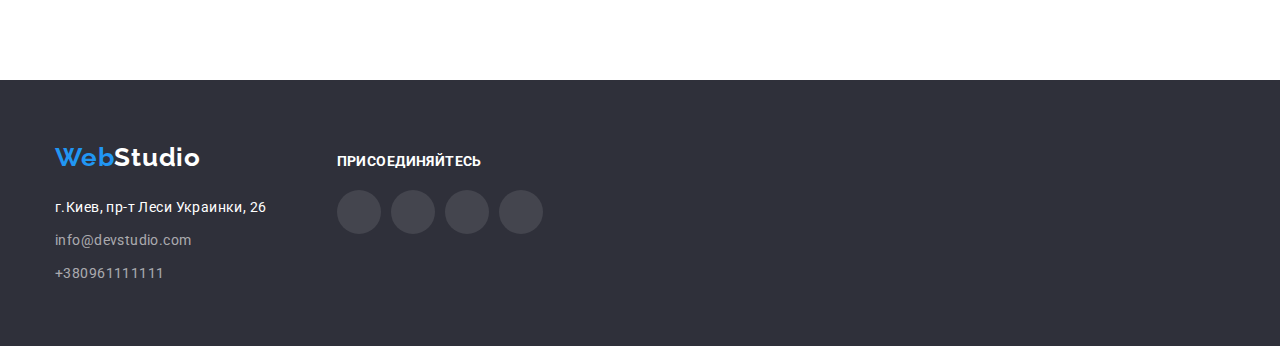
==== commit 9d779efb: "goit-markup-hw-05" ====
--- a/portfolio.html
+++ b/portfolio.html
@@ -16,19 +16,19 @@
                 <nav class="navigation">
                     <a class="link logo" href="./index.html"><span class="web">Web</span><span class="studio">Studio</span>
                     </a>
-                    <ul class="list menu">
-                        <li class="menu-item"><a class="link current" href="./index.html">Студия</a></li>
-                        <li class="menu-item pad"><a class="page-current" href="./portfolio.html">Портфолио</a></li>
-                        <li class="menu-item pad"><a class="link" href="">Контакты</a></li>
+                    <ul class="list menu h-link">
+                        <li><a class="link" href="./index.html">Студия</a></li>
+                        <li class="pad"><a href="./portfolio.html" class="page-current">Портфолио</a></li>
+                        <li class="pad"><a class="link" href="#contacts">Контакты</a></li>
                     </ul>
                 </nav> 
                 <ul class="list menu">
-                    <li class="menu-item"><a class="link contacts-link" href="mailto:info@devstudio.com">
+                    <li class=""><a class="link contacts-link" href="mailto:info@devstudio.com">
                         <svg class="icon">
                             <use href="./img/icons/sprite.svg#icon-envelope"></use>
                         </svg>
                         info@devstudio.com</a></li>
-                    <li class="menu-item pad"><a class="link contacts-link" href="tel:+380961111111">
+                    <li class="pad"><a class="link contacts-link" href="tel:+380961111111">
                         <svg class="icon">
                             <use href="./img/icons/sprite.svg#icon-smartphone"></use>
                         </svg>
@@ -45,16 +45,16 @@
                         <li class="grid-item">
                             <button class="button pointer" type="button">Все</button>
                         </li>
-                        <li class="menu-item grid-item">
+                        <li class="grid-item">
                             <button class="button pointer" type="button">Веб-сайты</button>
                         </li>
-                        <li class="menu-item grid-item">
+                        <li class="grid-item">
                             <button class="button pointer" type="button">Приложения</button>
                         </li>
-                        <li class="menu-item grid-item">
+                        <li class="grid-item">
                             <button class="button pointer" type="button">Дизайн</button>
                         </li>
-                        <li class="menu-item grid-item">
+                        <li class="grid-item">
                             <button class="button pointer" type="button">Маркетинг</button>
                         </li>
                     </ul>
@@ -64,6 +64,12 @@
                             <a href="" class="card-link">
                                 <div class="card-thumb">
                                     <img src="./img/img8.jpg" width="370" height="294" alt="Технокряк">
+                                    <div class="description">
+                                        <h3 class="visually-hidden">description</h3>
+                                        <p class="description-p">
+                                            Технокряк - это современная площадка распространения коронавируса. Компании используют эту платформу для цифрового шпионажа и атак на защищенные сервера конкурентов.
+                                        </p>
+                                    </div>
                                 </div>
                                 <div class="card-content">
                                     <h3 class="portfolio-tittle">Технокряк</h3>
@@ -76,6 +82,10 @@
                             <a href="" class="card-link">
                                 <div class="card-thumb">
                                     <img src="./img/img9.jpg" width="370" height="294" alt="Постер New Orlean vs Golden State">
+                                    <div class="description">
+                                        <h3 class="visually-hidden">description</h3>
+                                        <p class="description-p"></p>
+                                    </div>
                                 </div>
                                 <div class="card-content">
                                     <h3 class="portfolio-tittle">Постер New Orlean vs Golden State</h3>
@@ -88,6 +98,10 @@
                             <a href="" class="card-link">
                                 <div class="card-thumb">
                                     <img src="./img/img10.jpg" width="370" height="294" alt="Ресторан Seafood">
+                                    <div class="description">
+                                        <h3 class="visually-hidden">description</h3>
+                                        <p class="description-p"></p>
+                                    </div>
                                 </div>
                                 <div class="card-content">
                                     <h3 class="portfolio-tittle">Ресторан Seafood</h3>
@@ -100,6 +114,10 @@
                             <a href="" class="card-link">
                                 <div class="card-thumb">
                                     <img src="./img/img11.jpg" width="370" height="294" alt="Проект Prime">
+                                    <div class="description">
+                                        <h3 class="visually-hidden">description</h3>
+                                        <p class="description-p"></p>
+                                    </div>
                                 </div>
                                 <div class="card-content">
                                     <h3 class="portfolio-tittle">Проект Prime</h3>
@@ -112,6 +130,10 @@
                             <a href="" class="card-link">
                                 <div class="card-thumb">
                                     <img src="./img/img12.jpg" width="370" height="294" alt="Проект Boxes">
+                                    <div class="description">
+                                        <h3 class="visually-hidden">description</h3>
+                                        <p class="description-p"></p>
+                                    </div>
                                 </div>
                                 <div class="card-content">
                                     <h3 class="portfolio-tittle">Проект Boxes</h3>
@@ -124,6 +146,10 @@
                             <a href="" class="card-link">
                                 <div class="card-thumb">
                                     <img src="./img/img13.jpg" width="370" height="294" alt="Inspiration has no Borders">
+                                    <div class="description">
+                                        <h3 class="visually-hidden">description</h3>
+                                        <p class="description-p"></p>
+                                    </div>
                                 </div>
                                 <div class="card-content">
                                     <h3 class="portfolio-tittle">Inspiration has no Borders</h3>
@@ -136,6 +162,10 @@
                             <a href="" class="card-link">
                             <div class="card-thumb">
                                 <img src="./img/img14.jpg" width="370" height="294" alt="Издание Limited Edition">
+                                <div class="description">
+                                    <h3 class="visually-hidden">description</h3>
+                                    <p class="description-p"></p>
+                                </div>
                             </div>
                             <div class="card-content">
                                 <h3 class="portfolio-tittle">Издание Limited Edition</h3>
@@ -148,6 +178,10 @@
                             <a href="" class="card-link">
                                 <div class="card-thumb">
                                     <img src="./img/img15.jpg" width="370" height="294" alt="Проект LAB">
+                                    <div class="description">
+                                        <h3 class="visually-hidden">description</h3>
+                                        <p class="description-p"></p>
+                                    </div>
                                 </div>
                                 <div class="card-content">
                                     <h3 class="portfolio-tittle">Проект LAB</h3>
@@ -160,6 +194,10 @@
                             <a href="" class="card-link">
                                 <div class="card-thumb">
                                     <img src="./img/img16.jpg" width="370" height="294" alt="Growing Business">
+                                    <div class="description">
+                                        <h3 class="visually-hidden">description</h3>
+                                        <p class="description-p"></p>
+                                    </div>
                                 </div>
                                 <div class="card-content">
                                     <h3 class="portfolio-tittle">Growing Business</h3>
@@ -177,7 +215,7 @@
                 <div class="footer-item">
                     <a class="link" href="./index.html"><span class="web">Web</span><span class="studio-footer">Studio</span>
                     </a>
-                    <address class="address"> 
+                    <address class="address" id="contacts"> 
                         <ul class="list">
                             <li><a class="link address" href="https://goo.gl/maps/Tt3e5Wk8sjLTrzBi6" target="_blank" rel="noopener noreferrer">г.Киев, пр-т Леси Украинки, 26</a></li>
                             <li class="footer"><a class="link footer" href="mailto:info@devstudio.com">info@devstudio.com</a></li>
--- a/css/style.css
+++ b/css/style.css
@@ -1,558 +1,707 @@
-  /* MAIN */
-  :root {
-      --main-text-color: #757575;
-      --dark-bg-text-color: #FFFFFF;
-      --accent-color: #2196f3;
-      --tittle-color: #212121;
-      --dark-bg-color: #2f303a;
-      --button-color: #212121;
-      --button-background-color: #e5e5e5;
-      --card-set-gap: 30px;
-  }
-  html {
-    box-sizing: border-box;
-  }
-  *,
-  *::before
-  *::after {
-    box-sizing: inherit;
-  }
-  body {
-    font-family: "Roboto";
-    font-style: normal;
-    font-weight: 400;
-    font-size: 14px;
-    line-height: 1.71;
-    letter-spacing: 0.03em; 
-    color: var(--main-text-color);
-  }
-  h1,
-  h2,
-  h3,
-  h4,
-  h5,
-  h6,
-  p {
-    margin: 0;
-    margin-top: 0;
-  }
-  img {
-    display: block;
-    max-width: 100%;
-    height: auto;
-  }
-
-  /* CONTAINER */
-  .container {
-    width: 1200px;
-    padding-left: 15px;
-    padding-right: 15px;
-    margin-left: auto;
-    margin-right: auto;
-  }
-
-  /* CARD SET */
-  .card-set {
-    padding: 0;
-    margin: 0;
-    list-style: none; 
-    display: flex;
-    flex-wrap: wrap;
-    margin-top: calc( -1 * var(--card-set-gap));
-    margin-left: calc( -1 * var(--card-set-gap));
-  }
-  .card-set > .item {
-    flex-basis: calc(100% / 3 - var(--card-set-gap)); 
-    margin-left: var(--card-set-gap);
-    margin-top: var(--card-set-gap);
-  }
-
-  /* CARD */
-  .card-thumb {
-    outline: 1px;
-  }
-  .item {
-    outline: 1px;
-  }
-  .item:hover,
-  .item:focus {
-    box-shadow: 0 4px 4px 0 rgba(0, 0, 0, 0.25); 
-  }
-  .card-content {
-    padding: 20px 0 24px 20px;
-    border: 1px solid #eee;;
-  }
-  .card-text {
-    margin-top: 10px;
-  }
-  .card-link {
-    text-decoration: none;
-  }
-
-  /* LINK */
-  .link { 
-      color: inherit;
-      text-decoration: none;
-  }
-  .link:hover,
-  .link:focus {
-      color: var(--accent-color);
-  }
-  .link-current {
-      color: var(--accent-color);
-      text-decoration: none;
-  }
-  .list {
-      margin-top: 0;
-      margin-bottom: 0;
-      padding-left: 0;
-      list-style: none;
-      text-decoration: none;
-      font-style: normal;
-  }
-  .dark-bg {
-      background-color: var(--dark-bg-color);
-  }
-
-  /* BUTTON */
-  .button {
-      padding: 6px 22px;
-      font-family: inherit;
-      font-weight: 700;
-      font-size: 16px;
-      line-height: 1.87;
-      letter-spacing: 0.06em;
-      border-radius: 4px;
-      border: 0;
-  }
-  .button-main {
-      font-weight: 700;
-      font-size: 16px;
-      line-height: 1.87;
-      letter-spacing: 0.06em;
-      padding: 10px 32px;
-      color: var(--dark-bg-text-color);
-      background-color: var(--accent-color);  
-      border-radius: 4px;
-      min-width: 200px;
-      height: 50px;
-      margin-left: auto;
-      margin-right: auto;
-      border: 0;
-  }
-  .button:focus,
-  .button:hover{
-      color: var(--dark-bg-text-color);
-      background-color: var(--accent-color);
-  }
-  .pointer {
-    cursor: pointer;
-  }
-  .pointer:hover,
-  .pointer:focus {
-    box-shadow: 0 4px 4px 0 rgba(0, 0, 0, 0.25);
-  }
-  .menu {
-    display: inline-flex;
-  }
-  .menu-item: not( :last-child ) {
-    padding-top: 32px;
-    padding-bottom: 32px;
-  }
-  .pad {
-    margin-left: 50px;
-  }
-
-  /* TITTLE */
-  .page-tittle {
-    font-weight: 900;
-    font-size: 44px;
-    line-height: 1.36;
-    letter-spacing: 0.06em; 
-    color: var(--dark-bg-text-color);
-    text-transform: uppercase;
-    margin-bottom: 30px;
-  }
-  .page-current {
-      color: var(--accent-color);
-      text-decoration: none;
-  }
-  .section-tittle {
-    font-weight: 700;
-    font-size: 36px;
-    line-height: 1.16;
-    letter-spacing: 0.03em; 
-    color: var(--tittle-color);
-    justify-content: center;
-    text-align: center;
-    margin-bottom: 50px;
-  }
-  .subsection-tittle {
-    font-weight: 700;
-    line-height: 1.14;
-    letter-spacing: 0.03em;
-    color: var(--tittle-color); 
-    text-transform: uppercase;
-    margin-bottom: 10px; 
-  }
-  .visually-hidden {
-    position: absolute !important;
-    clip: rect(1px 1px 1px 1px);
-    clip: rect(1px, 1px, 1px, 1px);
-    padding: 0 !important;
-    border: 0 !important;
-    height: 1px !important;
-    width: 1px !important;
-    overflow: hidden;
-  }
-  .dark-bg .tittle {
-    --tittle-color: var(--dark-bg-text-color);
-  }
-  .section {
-    padding-bottom: 94px;
-  }
-  .section-method {
-    padding-top: 94px;
-    padding-bottom: 94px;
-  }
-
-  /* PORTFOLIO */
-  .portfolio-tittle {
-    font-weight: 700;
-    font-size: 18px;
-    line-height: 2;
-    letter-spacing: 0.06em;
-    color: var(--tittle-color);
-    margin-bottom: 4px;
-  }
-  .portfolio-subtittle {
-    font-weight: 400;
-    font-size: 18px;
-    line-height: 1.87;
-    letter-spacing: 0.03em;
-    color: var(--main-text-color);   
-  }
-  .portfolio {
-    --grid-item: 5;
-    padding-left: auto;
-    padding-right: auto;
-    padding-top: 94px;
-    padding-bottom: 94px;
-  }
-  
-  /* HEADER */
-  .header {
-    padding-top: 24px;
-    padding-bottom: 25px;
-    font-weight: 500;
-    font-size: 14px;
-    line-height: 1.14;
-    letter-spacing: 0.02em;
-    color: var(--tittle-color); 
-    text-decoration: none;
-    border-bottom-width: 1px;
-    border-bottom-style: solid;
-    border-bottom-color: #ececec;
-  }
-  .header .container {
-    display: flex;
-    align-items: center;
-    justify-content: flex-end;
-  }
-  .header .logo {
-    margin-right: 90px;
-  }
-  .navigation {
-    display: flex;
-    align-items: center;
-    margin-right: auto;
-  }
-  .web {
-    font-family: "Raleway";
-    font-weight: 700;
-    font-size: 26px;
-    line-height: 1.17;
-    letter-spacing: 0.03em;
-    color: var(--accent-color);   
-  }
-  .studio {
-    font-family: "Raleway";
-    font-style: normal;
-    font-weight: 700;
-    font-size: 26px;
-    line-height: 1.38;
-    letter-spacing: 0.03em;
-    color: var(--tittle-color);  
-  }
-  .logo {
-    display: block;
-  }
-  .contacts-link {
-    display: flex;
-    align-items: center;
-  }
-  .contacts-link .icon {
-    width: 16px;
-    height: 16px;
-    stroke: inherit;
-    margin-right: 10px;
-  }
-  .contacts-link:hover .icon,
-  .contacts-link:focus .icon {
-    fill: var(--accent-color);
-  }
-
-  /* GALLERY */
-  .gallery {
-    display: flex;
-    justify-content: center;
-    margin-left: auto;
-    margin-right: auto;
-    padding-right: -30px;
-  }
-  .gallery-item {
-    --grid-item: 3;
-    margin-right: 30px;
-  }
-  .methods {
-    --grid-item: 4;
-    display: flex;
-    padding-right: -30px;
-  }
-  .methods-item {
-    margin-right: 30px;
-  }
-  .methods-item::before {
-    margin-bottom: 30px;
-    display: block;
-    content: "";
-    width: 270px;
-    height: 120px;
-    background-repeat: no-repeat;
-    background-position: center;
-    background-color: #f5f4fa;
-  }
-  . ::before .icon {
-    box-sizing: border-box;
-  }
-  .antenna::before {
-    background-image: url("../img/icons/antenna.svg");
-  }
-  .clock::before {
-    background-image: url("../img/icons/clock.svg");
-  }
-  .diagram::before {
-    background-image: url("../img/icons/diagram.svg");
-  }
-  .astronaut::before {
-    background-image: url("../img/icons/astronaut.svg");
-  }
-
-  /* TEAM */
-  .team {
-      background-color: var(--dark-bg-text-color);
-      display: flex;
-      justify-content: center;
-      --grid-item: 4;
-      padding-right: -30px;
-  }
-  .team-item {
-    text-align: center;
-    margin-right: 30px;
-    box-shadow: 0 4px 4px 0 rgba(0, 0, 0, 0.25);
-  }
-  .team-member {
-    font-weight: 500;
-    font-size: 16px;
-    line-height: 1.18;
-    color: var(--tittle-color);
-    margin-bottom: 10px;  
-  }
-  .team-member-position {
-    font-size: 16px;
-    line-height: 1.18;
-    color: var(--main-text-color);
-    margin-bottom: 16px;
-  }
-  .team-content {
-    padding-top: 30px;
-    padding-bottom: 30px;
-  }
-  .grid {
-    display: flex;
-    margin-left: auto;
-    margin-right: auto;
-    justify-content: center;
-    margin-bottom: 34px;
-    padding-left: -8px;
-  }
-  .grid-item {
-    margin-left: 8px;
-  }
-  .social-icons {
-    display: inline-flex;
-    padding-right: -10px;
-  }
-  .social-icons-link {
-    display: flex;
-    justify-content: center;
-    align-items: center;
-    width: 44px;
-    height: 44px;
-    border-radius: 50%;
-    background-color: var(--dark-bg-text-color);
-  }
-  .social-icons-item {
-    margin-right: 10px;
-  }
-  .social-icons .icon {
-    width: 20px;
-    height: 20px;
-    fill: rgba(0, 0, 0, 0.25);
-  }
-  .social-icons-link:hover .icon,
-  .social-icons-link:focus .icon {
-    fill: var(--dark-bg-text-color);
-  }
-  .social-icons-link:hover,
-  .social-icons-link:focus {
-    background-color: var(--accent-color);
-  }
-
-  /* HERO */
-  .hero {
-    padding-top: 200px;
-    padding-bottom: 200px;
-  }
-  .hero .container {
-  }
-  .overlay {
-    max-width: 1600px;
-    height: 600px;
-    margin-left: auto;
-    margin-right: auto;
-    outline: ;
-    background-image: linear-gradient(to right, rgba(47,48,58,0.4), rgba(47,48,58,0.4)), url(../img/background.png);
-    background-repeat: no-repeat;
-    background-position: center;
-    background-size: contain;
-  } 
-  .hero-content {
-    width: 55%;
-    max-width: 700px;
-    flex-wrap: wrap;
-    margin-left: auto;
-    margin-right: auto;
-    text-align: center;
-    padding-top: 200px;
-    padding-bottom: 200px;
-  }
-
-  /* CLIENTS */
-  .clients {
-    display: flex;
-    margin-left: -30px;
-    justify-content: center;
-  }
-  .clients-icons {
-    display: inline-block;
-    margin-right: 30px;
-    margin-bottom: 94px;
-    border: 1px solid #AFB1B8;
-    border-radius: 4px;
-  }
-  .clients-icons .icon {
-    display: block;
-    padding: 0;
-    fill: #AFB1B8;
-  }
-  .clients-link {
-    outline: px solid #AFB1B8;
-    width: 170px;
-    height: 90px;
-    display: flex;
-    justify-content: center;
-    align-items: center;
-  }
-  .clients-link:hover .icon,
-  .clients-link:focus .icon {
-    fill: var(--accent-color);
-  }
-  .clients-icons:hover,
-  .clients-icons:focus {
-    border-color: var(--accent-color);
-  }
-  .clients-tittle {
-    font-weight: 700;
-    font-size: 36px;
-    line-height: 1.17;
-    color: var(--button-color);
-    text-align: center;
-    margin-bottom: 50px;
-  }
-
-  /* FOOTER */
-  .footer {
-    color: rgba(255, 255, 255, 0.6);
-    margin-top: 9px;
-  }
-  .studio-footer {
-    font-family: "Raleway";
-    font-style: normal;
-    font-weight: 700;
-    font-size: 26px;
-    line-height: 1.38;
-    letter-spacing: 0.03em;
-    color: var(--dark-bg-text-color);
-  }
-  .address {
-    color: var(--dark-bg-text-color);
-  }
-  .footer-item {
-    margin-right: 70px;
-  }
-  .address {
-    margin-top: 20px;
-  }
-  .footer-container {
-    display: flex;
-    align-items: baseline;
-    padding-top: 60px;
-    padding-bottom: 60px;
-  }
-  .social-call {
-    font-weight: 700;
-    line-height: 1.14;
-    color: var(--dark-bg-text-color);
-    text-transform: uppercase;
-    margin-bottom: 20px;
-  }
-  .footer-icons {
-    display: inline-flex;
-    padding-right: -10px;
-  }
-  .footer-icons-link {
-    display: flex;
-    justify-content: center;
-    align-items: center;
-    width: 44px;
-    height: 44px;
-    border-radius: 50%;
-    background-color: rgba(255,255,255, 0.1);
-  }
-  .footer-icons-item {
-    margin-right: 10px;
-  }
-  .footer-icons .icon {
-    width: 20px;
-    height: 20px;
-    fill: var(--dark-bg-text-color);
-  }
-  .footer-icons-link:hover .icon,
-  .footer-icons-link:focus .icon {
-    fill: var(--dark-bg-text-color);
-  }
-  .footer-icons-link:hover,
-  .footer-icons-link:focus {
-    background-color: var(--accent-color);
-  }+/* MAIN */
+:root {
+  --main-text-color: #757575;
+  --dark-bg-text-color: #ffffff;
+  --accent-color: #2196f3;
+  --tittle-color: #212121;
+  --dark-bg-color: #2f303a;
+  --button-color: #212121;
+  --button-background-color: #e5e5e5;
+  --card-set-gap: 30px;
+  --animation: 250ms cubic-bezier(0.4, 0, 0.2, 1);
+  --box-shadow: 0 4px 4px 0 rgba(0, 0, 0, 0.25);
+}
+html {
+  box-sizing: border-box;
+}
+::before ::after {
+  box-sizing: inherit;
+}
+body {
+  font-family: "Roboto";
+  font-style: normal;
+  font-weight: 400;
+  font-size: 14px;
+  line-height: 1.71;
+  letter-spacing: 0.03em;
+  color: var(--main-text-color);
+}
+h1,
+h2,
+h3,
+h4,
+h5,
+h6,
+p {
+  margin: 0;
+  margin-top: 0;
+}
+img {
+  display: block;
+  max-width: 100%;
+  height: auto;
+}
+
+/* CONTAINER */
+.container {
+  width: 1200px;
+  padding-left: 15px;
+  padding-right: 15px;
+  margin-left: auto;
+  margin-right: auto;
+}
+
+/* CARD SET */
+.card-set {
+  padding: 0;
+  margin: 0;
+  list-style: none;
+  display: flex;
+  flex-wrap: wrap;
+  margin-top: calc(-1 * var(--card-set-gap));
+  margin-left: calc(-1 * var(--card-set-gap));
+}
+.card-set > .item {
+  flex-basis: calc(100% / 3 - var(--card-set-gap));
+  margin-left: var(--card-set-gap);
+  margin-top: var(--card-set-gap);
+}
+
+/* CARD */
+.item {
+  outline: 1px;
+  transition: box-shadow var(--animation);
+}
+.item:nth-child(3n) {
+  margin-right: 0;
+}
+.item:hover {
+  box-shadow: var(--box-shadow);
+}
+.item:focus-within {
+  outline: 3px solid;
+  box-shadow: var(--box-shadow);
+}
+.card-content {
+  padding: 20px 0 24px 20px;
+  border: 1px solid #eee;
+}
+.card-text {
+  margin-top: 10px;
+}
+.card-link {
+  text-decoration: none;
+  transition: color var(--animation);
+  position: relative;
+  transition: box-shadow var(--animation);
+}
+.card-link:focus {
+  outline: 1px;
+  box-shadow: var(--box-shadow);
+}
+
+/* LINK */
+.link {
+  color: inherit;
+  text-decoration: none;
+  transition: color var(--animation);
+}
+.link:hover,
+.link:focus {
+  color: var(--accent-color);
+}
+.link-current {
+  color: inherit;
+  text-decoration: none;
+  transition: color var(--animation);
+}
+.h-link {
+  padding-top: 32px;
+}
+.page-current {
+  position: relative;
+  display: block;
+  width: 100%;
+  padding-bottom: 32px;
+  color: var(--accent-color);
+  text-decoration: none;
+  border-bottom: 4px solid var(--accent-color);
+  border-radius: 2px;
+}
+.page-current :after {
+  content: "";
+  position: absolute;
+  display: block;
+  width: 48px;
+  height: 4px;
+  left: 0;
+  bottom: 0;
+  background-color: var(--accent-color);
+}
+.list {
+  margin-top: 0;
+  margin-bottom: 0;
+  padding-left: 0;
+  list-style: none;
+  text-decoration: none;
+  font-style: normal;
+}
+
+/* BUTTON */
+.button {
+  padding: 6px 22px;
+  font-family: inherit;
+  font-weight: 700;
+  font-size: 16px;
+  line-height: 1.87;
+  letter-spacing: 0.06em;
+  border-radius: 4px;
+  border: 0;
+  transition: color var(--animation), background-color var(--animation),
+    box-shadow var(--animation);
+}
+.button-main {
+  font-weight: 700;
+  font-size: 16px;
+  line-height: 1.87;
+  letter-spacing: 0.06em;
+  padding: 10px 32px;
+  color: var(--dark-bg-text-color);
+  background-color: var(--accent-color);
+  border-radius: 4px;
+  min-width: 200px;
+  height: 50px;
+  margin-left: auto;
+  margin-right: auto;
+  border: 0;
+}
+.button:focus,
+.button:hover {
+  color: var(--dark-bg-text-color);
+  background-color: var(--accent-color);
+  box-shadow: var(--box-shadow);
+}
+.pointer {
+  cursor: pointer;
+}
+.menu {
+  display: inline-flex;
+}
+.pad {
+  margin-left: 50px;
+}
+
+/* TITTLE */
+.page-tittle {
+  font-weight: 900;
+  font-size: 44px;
+  line-height: 1.36;
+  letter-spacing: 0.06em;
+  color: var(--dark-bg-text-color);
+  text-transform: uppercase;
+  margin-bottom: 30px;
+}
+.section-tittle {
+  font-weight: 700;
+  font-size: 36px;
+  line-height: 1.16;
+  letter-spacing: 0.03em;
+  color: var(--tittle-color);
+  justify-content: center;
+  text-align: center;
+  margin-bottom: 50px;
+}
+.subsection-tittle {
+  font-weight: 700;
+  line-height: 1.14;
+  letter-spacing: 0.03em;
+  color: var(--tittle-color);
+  text-transform: uppercase;
+  margin-bottom: 10px;
+}
+.visually-hidden {
+  position: absolute !important;
+  clip: rect(1px 1px 1px 1px);
+  clip: rect(1px, 1px, 1px, 1px);
+  padding: 0 !important;
+  border: 0 !important;
+  height: 1px !important;
+  width: 1px !important;
+  overflow: hidden;
+}
+.dark-bg .tittle {
+  --tittle-color: var(--dark-bg-text-color);
+}
+.section {
+  padding-bottom: 94px;
+}
+.section-method {
+  padding-top: 94px;
+  padding-bottom: 94px;
+}
+
+/* PORTFOLIO */
+.portfolio-tittle {
+  font-weight: 700;
+  font-size: 18px;
+  line-height: 2;
+  letter-spacing: 0.06em;
+  color: var(--tittle-color);
+  margin-bottom: 4px;
+}
+.portfolio-subtittle {
+  font-weight: 400;
+  font-size: 18px;
+  line-height: 1.87;
+  letter-spacing: 0.03em;
+  color: var(--main-text-color);
+}
+.portfolio {
+  --grid-item: 5;
+  padding-left: auto;
+  padding-right: auto;
+  padding-top: 94px;
+  padding-bottom: 94px;
+}
+.card-thumb {
+  position: relative;
+  outline: 1px;
+  width: 100%;
+  z-index: 1;
+  overflow: hidden;
+}
+.description {
+  position: absolute;
+  padding-bottom: -30px;
+  width: 100%;
+  height: 100%;
+  z-index: 10;
+  background-color: rgba(33, 150, 243, 0.9);
+  color: #fff;
+  opacity: 0;
+  transition: opacity var(--animation);
+  transform: translateY(calc(-50% + 500px));
+}
+.description .is-hidden {
+  opacity: 0;
+  pointer-events: none;
+}
+.item:hover .description {
+  opacity: 1;
+  transform: translateY(-100%);
+  transition: transform var(--animation);
+}
+.card-link:focus .description {
+  opacity: 1;
+  transform: translateY(-100%);
+  transition: transform var(--animation);
+}
+
+.description-p {
+  font-size: 18px;
+  line-height: 1.55;
+  padding-top: 63px;
+  padding-left: 24px;
+  padding-right: 24px;
+}
+
+/* HEADER */
+.header {
+  font-weight: 500;
+  font-size: 14px;
+  line-height: 1.14;
+  letter-spacing: 0.02em;
+  color: var(--tittle-color);
+  text-decoration: none;
+  border-bottom-width: 1px;
+  border-bottom-style: solid;
+  border-bottom-color: #ececec;
+}
+.header .container {
+  display: flex;
+  align-items: center;
+  justify-content: flex-end;
+}
+.header .logo {
+  margin-right: 90px;
+}
+.navigation {
+  display: flex;
+  align-items: center;
+  margin-right: auto;
+}
+.web {
+  font-family: "Raleway";
+  font-weight: 700;
+  font-size: 26px;
+  line-height: 1.17;
+  letter-spacing: 0.03em;
+  color: var(--accent-color);
+}
+.studio {
+  font-family: "Raleway";
+  font-style: normal;
+  font-weight: 700;
+  font-size: 26px;
+  line-height: 1.38;
+  letter-spacing: 0.03em;
+  color: var(--tittle-color);
+}
+.logo {
+  display: block;
+}
+.contacts-link {
+  display: flex;
+  align-items: center;
+}
+.contacts-link .icon {
+  width: 16px;
+  height: 16px;
+  stroke: inherit;
+  margin-right: 10px;
+  transition: fill var(--animation);
+}
+.contacts-link:hover .icon,
+.contacts-link:focus .icon {
+  fill: var(--accent-color);
+}
+
+/* HERO */
+.dark-bg {
+  background-color: var(--dark-bg-color);
+}
+.overlay {
+  width: 100%;
+  height: 100%;
+  background-image: linear-gradient(
+      to right,
+      rgba(47, 48, 58, 0.4),
+      rgba(47, 48, 58, 0.4)
+    ),
+    url(../img/background.png);
+  background-repeat: no-repeat;
+  background-position: absolute;
+  background-size: cover;
+  box-shadow: var(--box-shadow);
+}
+.hero-content {
+  width: 55%;
+  max-width: 700px;
+  flex-wrap: wrap;
+  margin-left: auto;
+  margin-right: auto;
+  text-align: center;
+  padding-top: 200px;
+  padding-bottom: 200px;
+}
+
+/* MODAL */
+.backdrop {
+  position: fixed;
+  width: 100%;
+  height: 100%;
+  left: 0;
+  top: 0;
+  z-index: 100;
+  opacity: 1;
+  background-color: rgba(0, 0, 0, 0.1);
+  box-shadow: var(--box-shadow);
+}
+.is-hidden {
+  opacity: 0;
+  visibility: hidden;
+  pointer-events: none;
+  transition: opacity var(--animation), visibility var(--animation);
+}
+.modal {
+  position: absolute;
+  top: 50%;
+  left: 50%;
+  transform: translate(-50%, -50%);
+  width: 100%;
+  max-width: 528px;
+  min-height: 581px;
+  border-radius: 4px;
+  background-color: var(--dark-bg-text-color);
+  box-shadow: var(--box-shadow);
+}
+.btn-close {
+  position: absolute;
+  top: 8px;
+  right: 8px;
+  width: 30px;
+  height: 30px;
+  border: 1px;
+  border-radius: 50%;
+  border-color: rgba(0, 0, 0, 0.1);
+  color: #000;
+  background-color: var(--dark-bg-text-color);
+  box-shadow: var(--box-shadow);
+  background-size: contain;
+  background-position: center;
+  justify-content: center;
+  align-items: center;
+  display: inline-block;
+}
+.btn-close .icon {
+  fill: #000;
+  justify-content: center;
+  align-items: center;
+  background-size: contain;
+  display: block;
+  padding: 0;
+}
+
+/* GALLERY */
+.gallery {
+  display: flex;
+  justify-content: center;
+  margin-left: auto;
+  margin-right: auto;
+  padding-right: -30px;
+}
+.gallery-item {
+  --grid-item: 3;
+  margin-right: 30px;
+}
+.gallery-thumb {
+  --grid-item: 3;
+  position: relative;
+  z-index: 2;
+}
+.gallery-tittle {
+  position: absolute;
+  display: flex;
+  justify-content: center;
+  align-items: center;
+  width: 100%;
+  height: 70px;
+  background-color: rgba(47, 48, 58, 0.8);
+  color: var(--dark-bg-text-color);
+  z-index: 4;
+  transform: translateY(-100%);
+}
+.gallery-p {
+  font-weight: 700;
+  line-height: 1.17;
+  text-transform: uppercase;
+}
+.methods {
+  --grid-item: 4;
+  display: flex;
+  padding-right: -30px;
+}
+.methods-item {
+  margin-right: 30px;
+}
+.methods-item::before {
+  margin-bottom: 30px;
+  display: block;
+  content: "";
+  width: 270px;
+  height: 120px;
+  background-repeat: no-repeat;
+  background-position: center;
+  background-color: #f5f4fa;
+}
+::before .icon {
+  box-sizing: border-box;
+}
+.antenna::before {
+  background-image: url("../img/icons/antenna.svg");
+}
+.clock::before {
+  background-image: url("../img/icons/clock.svg");
+}
+.diagram::before {
+  background-image: url("../img/icons/diagram.svg");
+}
+.astronaut::before {
+  background-image: url("../img/icons/astronaut.svg");
+}
+
+/* TEAM */
+.team {
+  background-color: var(--dark-bg-text-color);
+  display: flex;
+  justify-content: center;
+  --grid-item: 4;
+  padding-right: -30px;
+}
+.team-item {
+  text-align: center;
+  margin-right: 30px;
+  box-shadow: var(--box-shadow);
+}
+.team-member {
+  font-weight: 500;
+  font-size: 16px;
+  line-height: 1.18;
+  color: var(--tittle-color);
+  margin-bottom: 10px;
+}
+.team-member-position {
+  font-size: 16px;
+  line-height: 1.18;
+  color: var(--main-text-color);
+  margin-bottom: 16px;
+}
+.team-content {
+  padding-top: 30px;
+  padding-bottom: 30px;
+}
+.grid {
+  display: flex;
+  margin-left: auto;
+  margin-right: auto;
+  justify-content: center;
+  margin-bottom: 34px;
+  padding-left: -8px;
+}
+.grid-item {
+  margin-left: 8px;
+}
+.social-icons {
+  display: inline-flex;
+  padding-right: -10px;
+}
+.social-icons-link {
+  display: flex;
+  justify-content: center;
+  align-items: center;
+  width: 44px;
+  height: 44px;
+  border-radius: 50%;
+  background-color: var(--dark-bg-text-color);
+  transition: color var(--animation), background-color var(--animation);
+}
+.social-icons-item {
+  margin-right: 10px;
+}
+.social-icons .icon {
+  width: 20px;
+  height: 20px;
+  fill: rgba(0, 0, 0, 0.25);
+  transition: fill var(--animation);
+}
+.social-icons-link:hover .icon,
+.social-icons-link:focus .icon {
+  fill: var(--dark-bg-text-color);
+}
+.social-icons-link:hover,
+.social-icons-link:focus {
+  background-color: var(--accent-color);
+}
+
+/* CLIENTS */
+.clients {
+  display: flex;
+  margin-left: -30px;
+  justify-content: center;
+}
+.clients-icons {
+  display: inline-block;
+  margin-right: 30px;
+  margin-bottom: 94px;
+  border: 1px solid #afb1b8;
+  border-radius: 4px;
+  transition: border-color var(--animation);
+}
+.clients-icons .icon {
+  display: block;
+  padding: 0;
+  fill: #afb1b8;
+  transition: fill var(--animation);
+}
+.clients-link {
+  outline: px solid #afb1b8;
+  width: 170px;
+  height: 90px;
+  display: flex;
+  justify-content: center;
+  align-items: center;
+}
+.clients-link:hover .icon,
+.clients-link:focus .icon {
+  fill: var(--accent-color);
+}
+.clients-icons:hover,
+.clients-icons:focus {
+  border-color: var(--accent-color);
+}
+.clients-tittle {
+  font-weight: 700;
+  font-size: 36px;
+  line-height: 1.17;
+  color: var(--button-color);
+  text-align: center;
+  margin-bottom: 50px;
+}
+
+/* FOOTER */
+.footer {
+  color: rgba(255, 255, 255, 0.6);
+  margin-top: 9px;
+}
+.studio-footer {
+  font-family: "Raleway";
+  font-style: normal;
+  font-weight: 700;
+  font-size: 26px;
+  line-height: 1.38;
+  letter-spacing: 0.03em;
+  color: var(--dark-bg-text-color);
+}
+.address {
+  color: var(--dark-bg-text-color);
+}
+.footer-item {
+  margin-right: 70px;
+}
+.address {
+  margin-top: 20px;
+}
+.footer-container {
+  display: flex;
+  align-items: baseline;
+  padding-top: 60px;
+  padding-bottom: 60px;
+}
+.social-call {
+  font-weight: 700;
+  line-height: 1.14;
+  color: var(--dark-bg-text-color);
+  text-transform: uppercase;
+  margin-bottom: 20px;
+}
+.footer-icons {
+  display: inline-flex;
+  padding-right: -10px;
+}
+.footer-icons-link {
+  display: flex;
+  justify-content: center;
+  align-items: center;
+  width: 44px;
+  height: 44px;
+  border-radius: 50%;
+  background-color: rgba(255, 255, 255, 0.1);
+  transition: background-color var(--animation);
+}
+.footer-icons-item {
+  margin-right: 10px;
+}
+.footer-icons .icon {
+  width: 20px;
+  height: 20px;
+  fill: var(--dark-bg-text-color);
+  transition: fill var(--animation);
+}
+.footer-icons-link:hover .icon,
+.footer-icons-link:focus .icon {
+  fill: var(--dark-bg-text-color);
+}
+.footer-icons-link:hover,
+.footer-icons-link:focus {
+  background-color: var(--accent-color);
+}
